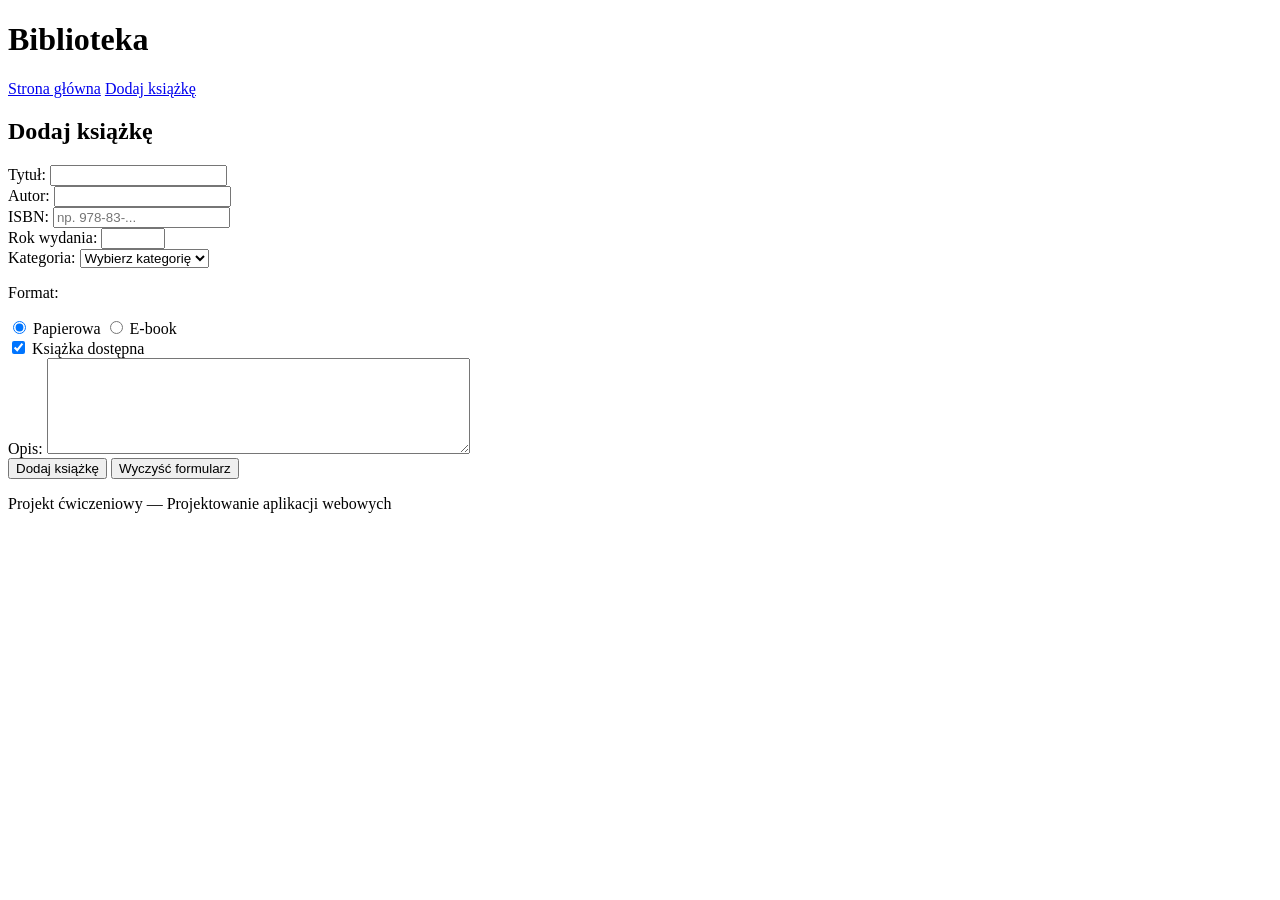
==== frontend/add_book.html @ d4ee4af4 "Dodano_add_book" ====
<!DOCTYPE html>
<html lang="pl">
<head>
    <meta charset="UTF-8">
    <meta name="viewport" content="width=device-width, initial-scale=1.0">
    <title>Dodaj książkę — Biblioteka</title>
</head>

<body>

    <header>
        <h1>Biblioteka</h1>

        <nav>
            <a href="index.html">Strona główna</a>
            <a href="add_book.html">Dodaj książkę</a>
        </nav>
    </header>

    <main>

        <section>
            <h2>Dodaj książkę</h2>

            <form method="post">

                <div>
                    <label for="title">
                        Tytuł:
                    </label>

                    <input
                        type="text"
                        id="title"
                        name="title"
                        required
                    >
                </div>

                <div>
                    <label for="author">
                        Autor:
                    </label>

                    <input
                        type="text"
                        id="author"
                        name="author"
                        required
                    >
                </div>
<div>
    <label for="isbn">
        ISBN:
    </label>

    <input
        type="text"
        id="isbn"
        name="isbn"
        placeholder="np. 978-83-..."
    >
</div>

                <div>
                    <label for="year">
                        Rok wydania:
                    </label>

                    <input
                        type="number"
                        id="year"
                        name="year"
                        min="0"
                        max="2100"
                    >
                </div>

                <div>
                    <label for="category">
                        Kategoria:
                    </label>

                    <select
                        id="category"
                        name="category"
                    >
                        <option value="">
                            Wybierz kategorię
                        </option>

                        <option value="fantasy">
                            Fantasy
                        </option>

                        <option value="science-fiction">
                            Science fiction
                        </option>

                        <option value="crime">
                            Kryminał
                        </option>

                        <option value="other">
                            Inna
                        </option>
                    </select>
                </div>

                <div>
                    <p>Format:</p>

                    <input
                        type="radio"
                        id="paper"
                        name="format"
                        value="paper"
                        checked
                    >

                    <label for="paper">
                        Papierowa
                    </label>

                    <input
                        type="radio"
                        id="ebook"
                        name="format"
                        value="ebook"
                    >

                    <label for="ebook">
                        E-book
                    </label>
                </div>

                <div>
                    <input
                        type="checkbox"
                        id="available"
                        name="available"
                        checked
                    >

                    <label for="available">
                        Książka dostępna
                    </label>
                </div>

                <div>
                    <label for="description">
                        Opis:
                    </label>

                    <textarea
                        id="description"
                        name="description"
                        rows="6"
                        cols="50"
                    ></textarea>
                </div>

                <div>
                    <button type="submit">
                        Dodaj książkę
                    </button>

                    <button type="reset">
                        Wyczyść formularz
                    </button>
                </div>

            </form>
        </section>

    </main>

    <footer>
        <p>
            Projekt ćwiczeniowy — Projektowanie aplikacji webowych
        </p>
    </footer>

</body>
</html>
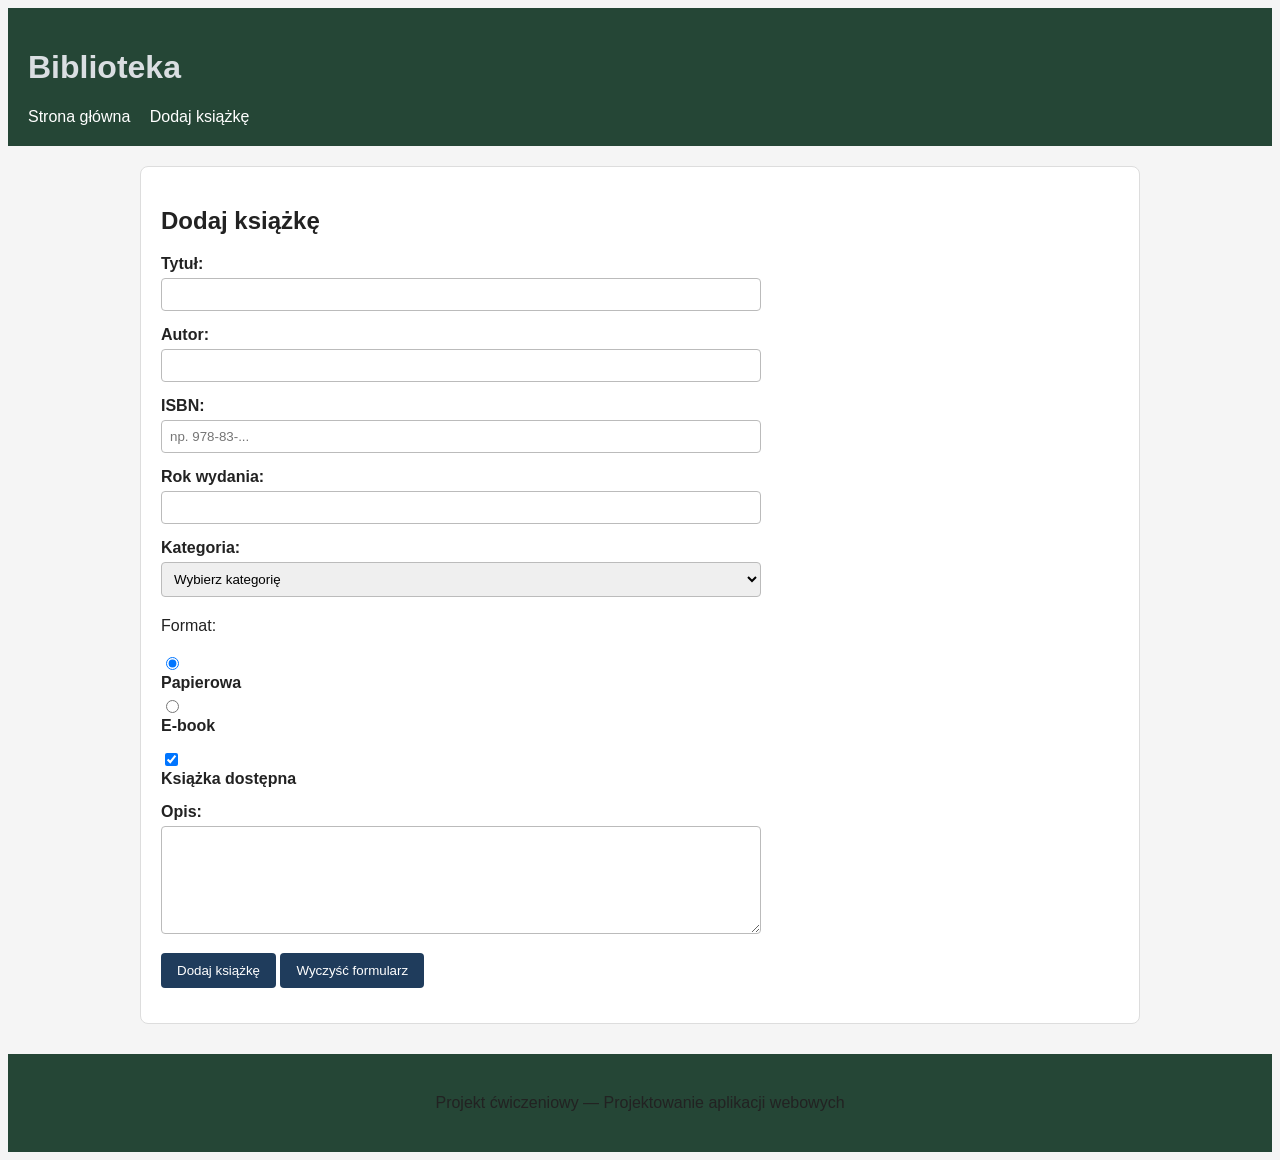
==== commit 6b48d185: "dodane style" ====
--- a/frontend/add_book.html
+++ b/frontend/add_book.html
@@ -4,6 +4,8 @@
     <meta charset="UTF-8">
     <meta name="viewport" content="width=device-width, initial-scale=1.0">
     <title>Dodaj książkę — Biblioteka</title>
+    <link rel="stylesheet" href="css/styles.css">
+    <div class="book-info"></div>
 </head>
 
 <body>
@@ -180,6 +182,6 @@
             Projekt ćwiczeniowy — Projektowanie aplikacji webowych
         </p>
     </footer>
-
+    <div class="book-info"></div>
 </body>
 </html>
--- a/frontend/css/styles.css
+++ b/frontend/css/styles.css
@@ -0,0 +1,156 @@
+
+main {
+    width: 90%;
+    max-width: 1000px;
+
+    margin: 0 auto;
+}
+
+section {
+    background-color: white;
+
+    margin: 20px 0;
+    padding: 20px;
+
+    border: 1px solid #dddddd;
+    border-radius: 8px;
+}
+
+header {
+    background-color: #254636;
+    color: white;
+
+    padding: 20px;
+}
+
+nav {
+    margin-top: 15px;
+}
+nav a {
+    color: white;
+    text-decoration: none;
+
+    margin-right: 15px;
+}
+nav a:hover {
+    text-decoration: underline;
+}
+
+.book-card h4 {
+    margin-top: 0;
+}
+.book-card {
+    border: 1px solid #cccccc;
+    border-radius: 6px;
+
+    padding: 15px;
+    margin: 15px 0;
+
+    background-color: #fafafa;
+}
+table {
+    width: 100%;
+    border-collapse: collapse;
+
+    margin: 20px 0;
+}
+th,
+td {
+    border: 1px solid #cccccc;
+    padding: 10px;
+    text-align: left;
+}
+body {
+    background-color: #254636;
+    h1 {
+    color: #dadee2;
+}
+
+.book-info {
+    color: #dadee2;
+}
+
+
+#books {
+    background-color: #FFEBCD;
+
+}
+
+p {
+    line-height: 1.6;
+}
+.book-info {
+    color: #555555;
+}
+
+}
+body {
+    background-color: #f5f5f5;
+    color: #222222;
+
+    font-family: Arial, Helvetica, sans-serif;
+}
+
+img {
+    max-width: 100%;
+    height: auto;
+}
+
+form {
+    max-width: 600px;
+}
+form div {
+    margin-bottom: 15px;
+}
+label {
+    display: block;
+    margin-bottom: 5px;
+
+    font-weight: bold;
+}
+
+
+
+
+
+
+input[type="text"],
+input[type="email"],
+input[type="password"],
+input[type="number"],
+input[type="date"],
+select,
+textarea {
+    width: 100%;
+
+    padding: 8px;
+
+    border: 1px solid #bbbbbb;
+    border-radius: 4px;
+
+    box-sizing: border-box;
+}
+button {
+    background-color: #1f3c5c;
+    color: white;
+
+    border: none;
+    border-radius: 4px;
+
+    padding: 10px 16px;
+
+    cursor: pointer;
+}
+button:hover {
+    background-color: #254636;
+}
+
+footer {
+    margin-top: 30px;
+    padding: 20px;
+
+    text-align: center;
+    
+
+    background-color: #254636;
+}
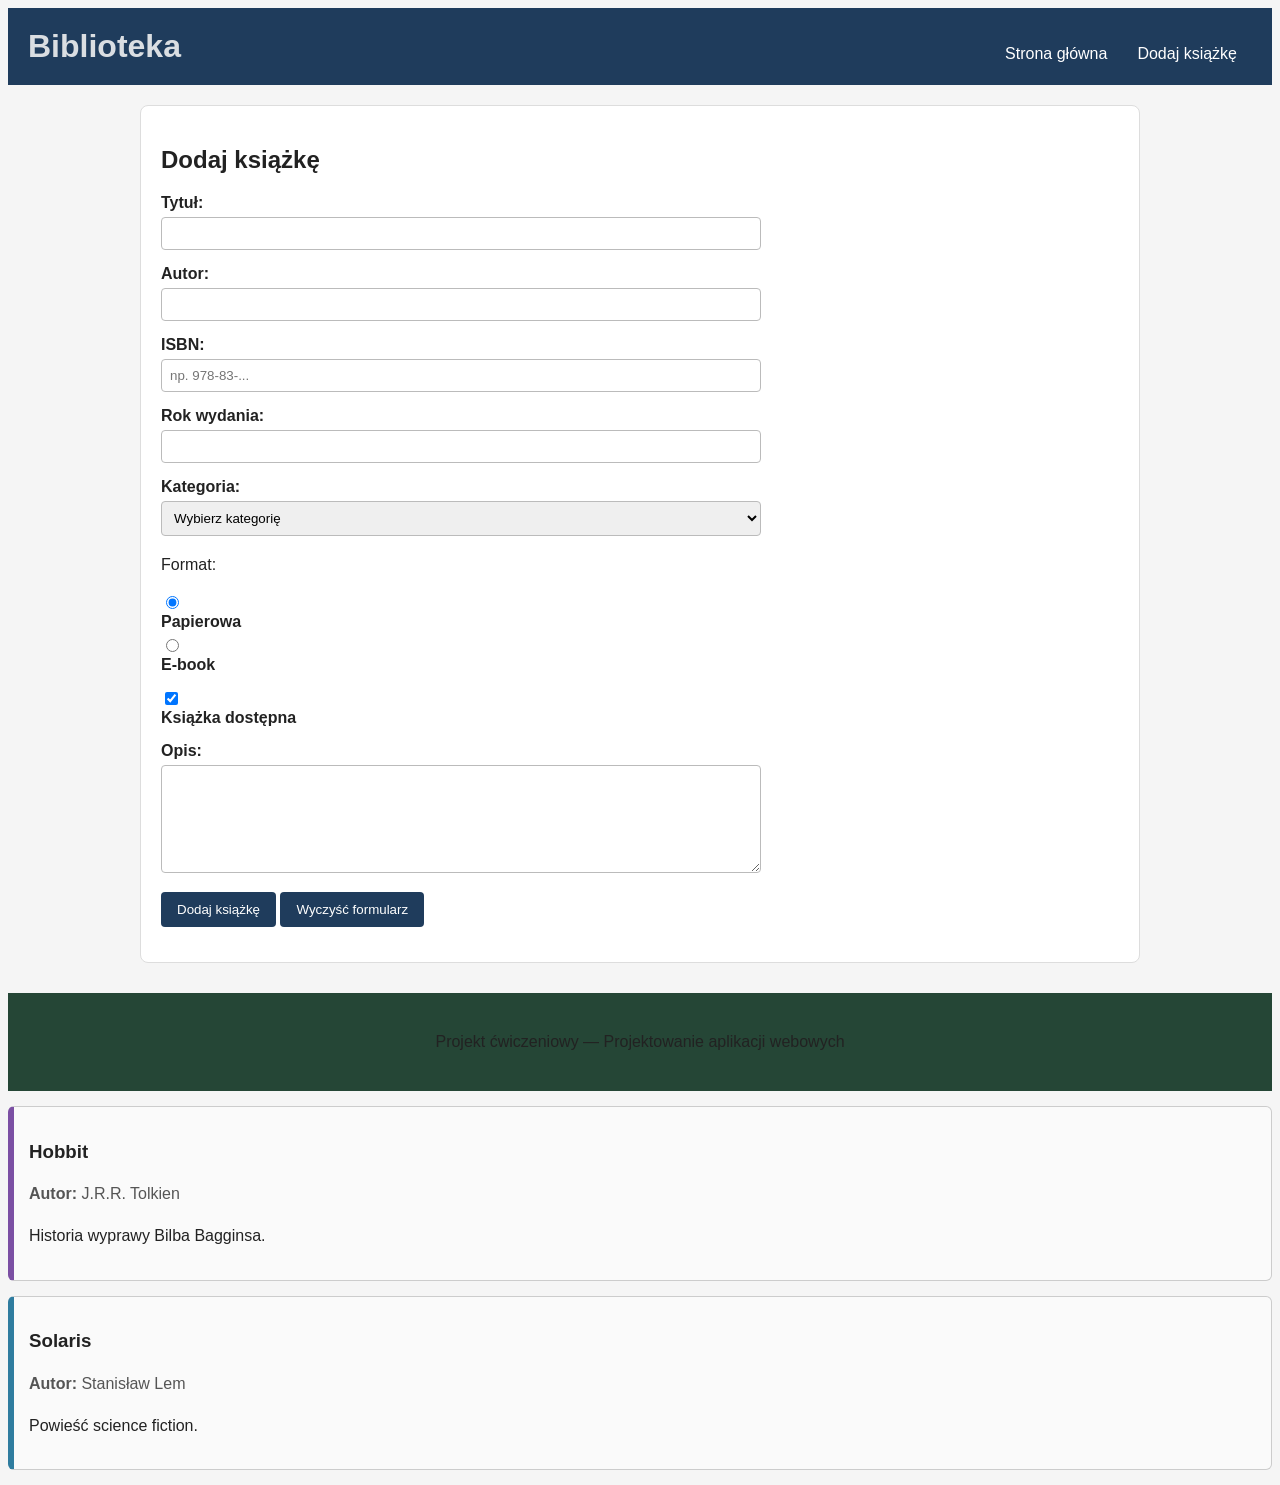
==== commit 54f05e0d: "lab6 zmiany" ====
--- a/frontend/add_book.html
+++ b/frontend/add_book.html
@@ -183,5 +183,35 @@
         </p>
     </footer>
     <div class="book-info"></div>
+<article class="book-card fantasy">
+    <h3>Hobbit</h3>
+
+    <div class="book-info">
+        <p>
+            <strong>Autor:</strong>
+            J.R.R. Tolkien
+        </p>
+    </div>
+
+    <p>
+        Historia wyprawy Bilba Bagginsa.
+    </p>
+</article>
+
+<article class="book-card science-fiction">
+    <h3>Solaris</h3>
+
+    <div class="book-info">
+        <p>
+            <strong>Autor:</strong>
+            Stanisław Lem
+        </p>
+    </div>
+
+    <p>
+        Powieść science fiction.
+    </p>
+</article>
+
 </body>
 </html>
--- a/frontend/css/styles.css
+++ b/frontend/css/styles.css
@@ -17,11 +17,37 @@
 }
 
 header {
-    background-color: #254636;
+    display: flex;
+
+    justify-content: space-between;
+    align-items: center;
+
+    gap: 20px;
+
+    background-color: #1f3c5c;
     color: white;
 
     padding: 20px;
 }
+
+header h1 {
+    margin: 0;
+}
+
+nav {
+    display: flex;
+    gap: 15px;
+}
+
+nav a {
+    color: white;
+    text-decoration: none;
+}
+
+nav a:hover {
+    text-decoration: underline;
+}
+
 
 nav {
     margin-top: 15px;
@@ -153,4 +179,13 @@
     
 
     background-color: #254636;
-}+}
+
+.fantasy {
+    border-left: 6px solid #7b4fa3;
+}
+
+.science-fiction {
+    border-left: 6px solid #2f7c9f;
+}
+
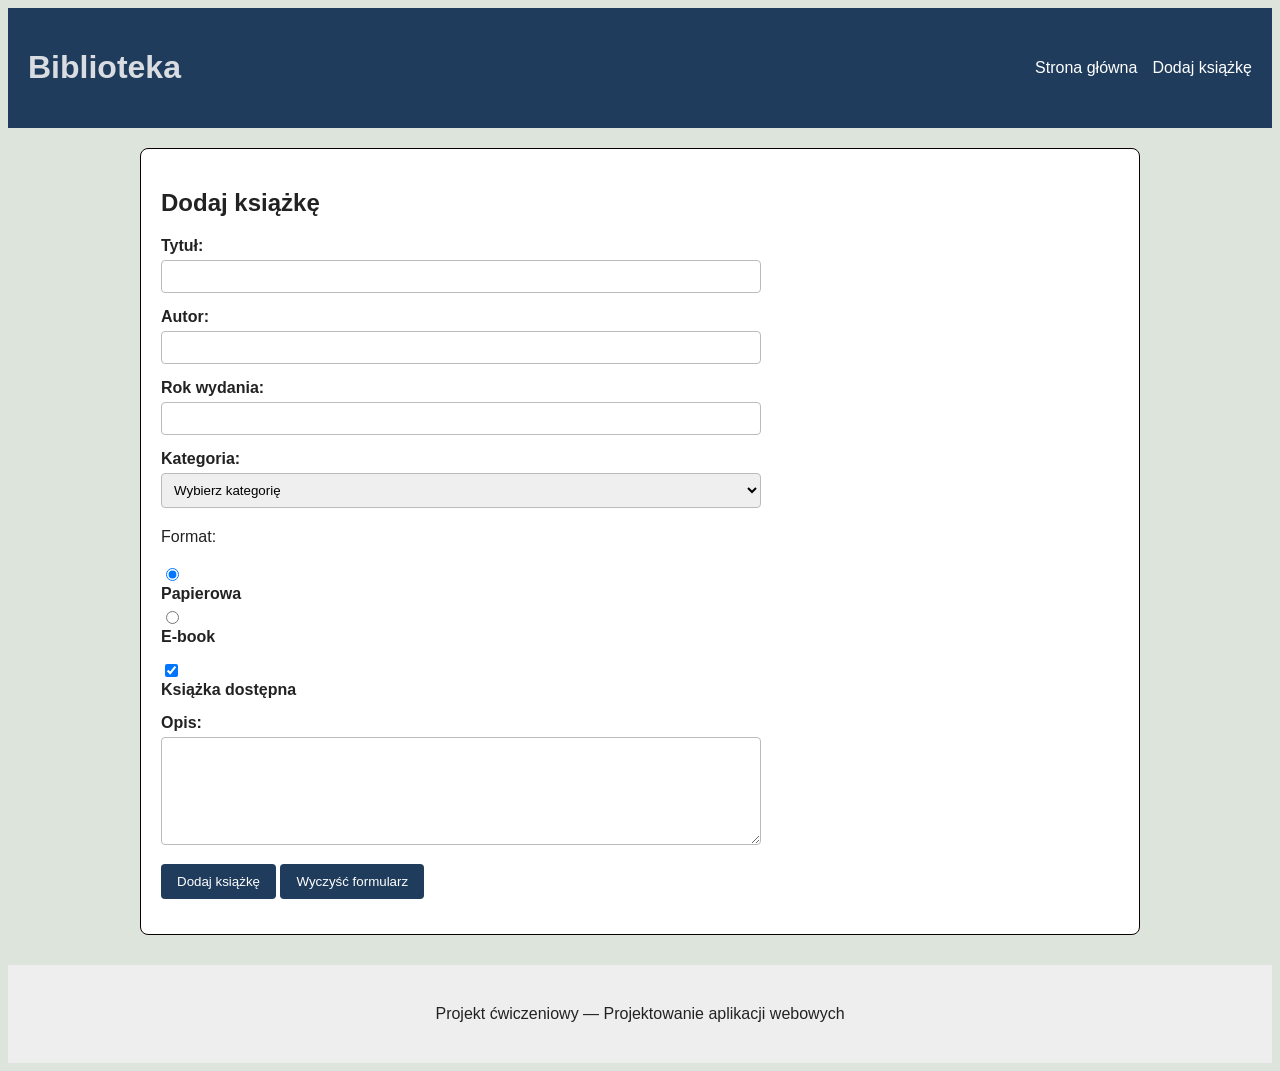
==== commit fe6a5233: "django" ====
--- a/frontend/add_book.html
+++ b/frontend/add_book.html
@@ -5,7 +5,6 @@
     <meta name="viewport" content="width=device-width, initial-scale=1.0">
     <title>Dodaj książkę — Biblioteka</title>
     <link rel="stylesheet" href="css/styles.css">
-    <div class="book-info"></div>
 </head>
 
 <body>
@@ -51,18 +50,6 @@
                         required
                     >
                 </div>
-<div>
-    <label for="isbn">
-        ISBN:
-    </label>
-
-    <input
-        type="text"
-        id="isbn"
-        name="isbn"
-        placeholder="np. 978-83-..."
-    >
-</div>
 
                 <div>
                     <label for="year">
@@ -182,36 +169,6 @@
             Projekt ćwiczeniowy — Projektowanie aplikacji webowych
         </p>
     </footer>
-    <div class="book-info"></div>
-<article class="book-card fantasy">
-    <h3>Hobbit</h3>
-
-    <div class="book-info">
-        <p>
-            <strong>Autor:</strong>
-            J.R.R. Tolkien
-        </p>
-    </div>
-
-    <p>
-        Historia wyprawy Bilba Bagginsa.
-    </p>
-</article>
-
-<article class="book-card science-fiction">
-    <h3>Solaris</h3>
-
-    <div class="book-info">
-        <p>
-            <strong>Autor:</strong>
-            Stanisław Lem
-        </p>
-    </div>
-
-    <p>
-        Powieść science fiction.
-    </p>
-</article>
 
 </body>
-</html>+</html>
--- a/frontend/css/styles.css
+++ b/frontend/css/styles.css
@@ -1,3 +1,10 @@
+body {
+    
+    background-color: #dce4dc;
+    color: #222222;
+
+    font-family: Arial, Helvetica, sans-serif;
+}
 
 main {
     width: 90%;
@@ -6,18 +13,26 @@
     margin: 0 auto;
 }
 
+h1 {
+    color: #d9dde2;
+}
+
+p {
+    line-height: 1.6;
+}
+
 section {
     background-color: white;
 
     margin: 20px 0;
     padding: 20px;
 
-    border: 1px solid #dddddd;
+    border: 1px solid #0a0101;
     border-radius: 8px;
 }
 
 header {
-    display: flex;
+        display: flex;
 
     justify-content: space-between;
     align-items: center;
@@ -30,41 +45,24 @@
     padding: 20px;
 }
 
-header h1 {
-    margin: 0;
-}
-
 nav {
+    
     display: flex;
     gap: 15px;
 }
+
 
 nav a {
     color: white;
     text-decoration: none;
+
+   
 }
 
 nav a:hover {
     text-decoration: underline;
 }
 
-
-nav {
-    margin-top: 15px;
-}
-nav a {
-    color: white;
-    text-decoration: none;
-
-    margin-right: 15px;
-}
-nav a:hover {
-    text-decoration: underline;
-}
-
-.book-card h4 {
-    margin-top: 0;
-}
 .book-card {
     border: 1px solid #cccccc;
     border-radius: 6px;
@@ -74,71 +72,47 @@
 
     background-color: #fafafa;
 }
+
+.book-card h3 {
+    margin-top: 0;
+}
+
+.book-info {
+    color: #403333;
+}
+
 table {
     width: 100%;
     border-collapse: collapse;
 
     margin: 20px 0;
 }
+
 th,
 td {
     border: 1px solid #cccccc;
     padding: 10px;
     text-align: left;
 }
-body {
-    background-color: #254636;
-    h1 {
-    color: #dadee2;
-}
-
-.book-info {
-    color: #dadee2;
-}
-
-
-#books {
-    background-color: #FFEBCD;
-
-}
-
-p {
-    line-height: 1.6;
-}
-.book-info {
-    color: #555555;
-}
-
-}
-body {
-    background-color: #f5f5f5;
-    color: #222222;
-
-    font-family: Arial, Helvetica, sans-serif;
-}
-
-img {
-    max-width: 100%;
-    height: auto;
+
+th {
+    background-color: #eeeeee;
 }
 
 form {
     max-width: 600px;
 }
+
 form div {
     margin-bottom: 15px;
 }
+
 label {
     display: block;
     margin-bottom: 5px;
 
     font-weight: bold;
 }
-
-
-
-
-
 
 input[type="text"],
 input[type="email"],
@@ -156,6 +130,7 @@
 
     box-sizing: border-box;
 }
+
 button {
     background-color: #1f3c5c;
     color: white;
@@ -167,8 +142,9 @@
 
     cursor: pointer;
 }
+
 button:hover {
-    background-color: #254636;
+    background-color: #315c87;
 }
 
 footer {
@@ -176,16 +152,59 @@
     padding: 20px;
 
     text-align: center;
-    
-
-    background-color: #254636;
-}
-
-.fantasy {
-    border-left: 6px solid #7b4fa3;
-}
-
-.science-fiction {
-    border-left: 6px solid #2f7c9f;
-}
-
+
+    background-color: #eeeeee;
+}
+
+.book-list {
+    display: flex;
+
+    gap: 20px;
+    flex-wrap: wrap;
+}
+
+.book-card {
+    flex: 1 1 250px;
+}
+
+.search-form {
+    display: flex;
+
+    gap: 15px;
+
+    align-items: end;
+
+    max-width: none;
+}
+
+.search-form div {
+    flex: 1;
+    margin-bottom: 0;
+}
+
+@media (max-width: 700px) {
+
+    header {
+        flex-direction: column;
+        align-items: flex-start;
+    }
+
+     nav {
+        flex-direction: column;
+    }
+
+     .search-form {
+        flex-direction: column;
+        align-items: stretch;
+    }
+
+    main {
+        width: 95%;
+    }
+
+    .table-container {
+    overflow-x: auto;
+    }   
+
+
+}
